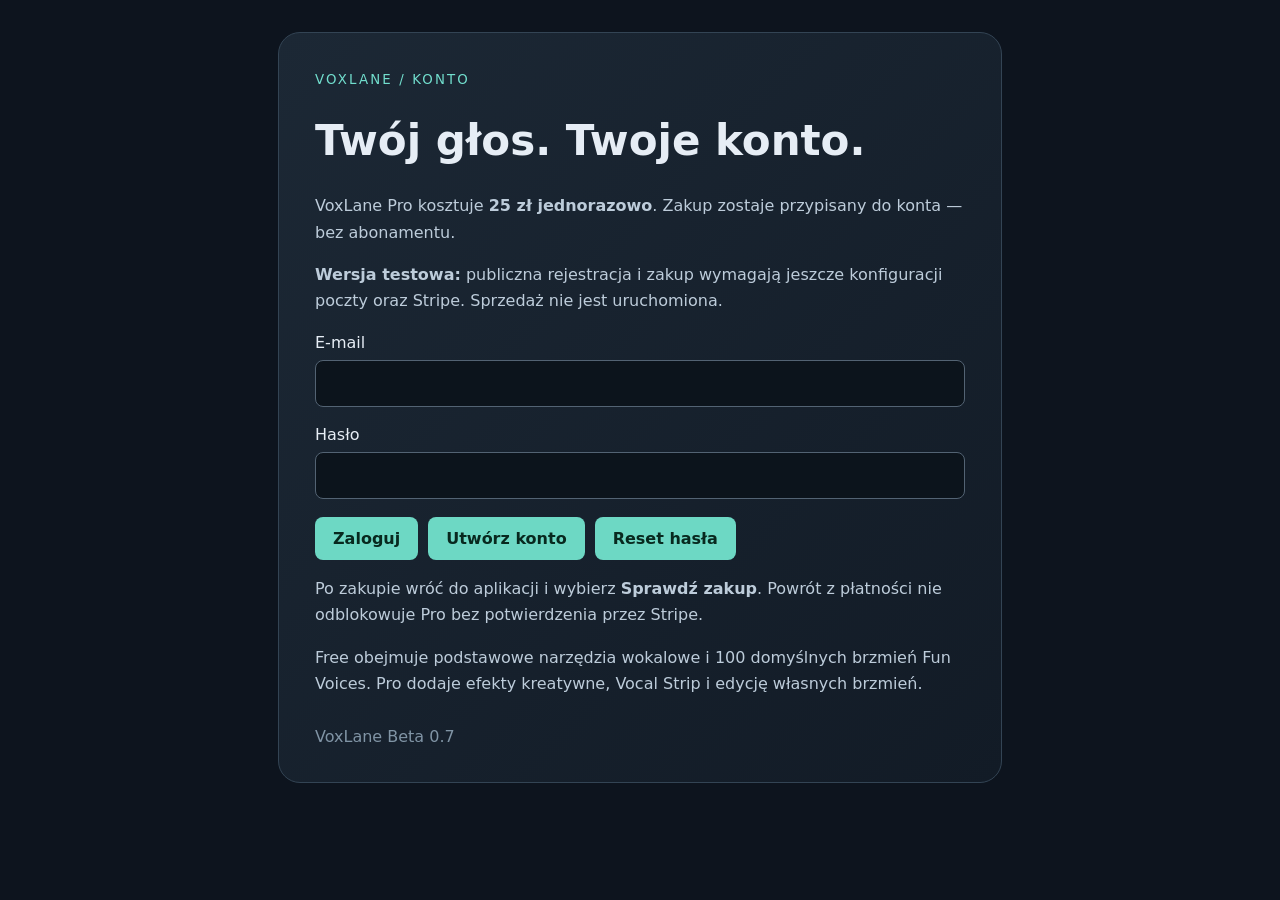
==== docs/account/index.html @ 1e981256 "Add VoxLane account preview for Supabase authentication" ====
<!doctype html>
<html lang="pl"><head><meta charset="utf-8"><meta name="viewport" content="width=device-width,initial-scale=1"><meta name="referrer" content="no-referrer"><title>VoxLane — konto</title><link rel="stylesheet" href="style.css"><script src="account.js" defer></script></head>
<body><main><small>VOXLANE / KONTO</small><h1>Twój głos. Twoje konto.</h1><p>VoxLane Pro kosztuje <strong>25 zł jednorazowo</strong>. Zakup zostaje przypisany do konta — bez abonamentu.</p>
<p><strong>Wersja testowa:</strong> publiczna rejestracja i zakup wymagają jeszcze konfiguracji poczty oraz Stripe. Sprzedaż nie jest uruchomiona.</p><form id="account"><label>E-mail<input id="email" type="email" autocomplete="email" required></label><label>Hasło<input id="password" type="password" autocomplete="current-password" minlength="10" required></label><div class="buttons"><button type="submit">Zaloguj</button><button type="button" id="signup">Utwórz konto</button><button type="button" id="forgot">Reset hasła</button></div></form>
<form id="recovery" hidden><h2>Ustaw nowe hasło</h2><label>Nowe hasło<input id="new-password" type="password" minlength="10" autocomplete="new-password" required></label><button>Zapisz hasło</button></form>
<p id="status" role="status"></p><p>Po zakupie wróć do aplikacji i wybierz <strong>Sprawdź zakup</strong>. Powrót z płatności nie odblokowuje Pro bez potwierdzenia przez Stripe.</p><p>Free obejmuje podstawowe narzędzia wokalowe i 100 domyślnych brzmień Fun Voices. Pro dodaje efekty kreatywne, Vocal Strip i edycję własnych brzmień.</p><footer>VoxLane Beta 0.7</footer></main></body></html>
---- docs/account/style.css ----
:root{font-family:system-ui,sans-serif;color:#e6edf5;background:#0d141e;color-scheme:dark}body{margin:0;padding:32px 16px}main{max-width:650px;margin:auto;padding:36px;border:1px solid #334454;border-radius:22px;background:linear-gradient(135deg,#1c2835,#121b26)}small{letter-spacing:.16em;color:#72dfce}h1{font-size:clamp(28px,6vw,42px)}p{line-height:1.65;color:#bdccda}label{display:block;margin:18px 0}input{display:block;box-sizing:border-box;width:100%;margin-top:8px;padding:13px;border:1px solid #536373;border-radius:8px;font:inherit;background:#0c141c}button{font:inherit;cursor:pointer;background:#6dd8c4;border:0;padding:12px 18px;border-radius:8px;color:#08291f;font-weight:650}.buttons{display:flex;gap:10px;flex-wrap:wrap}button:disabled{opacity:.5}#status{white-space:pre-wrap;border-left:3px solid #6dd8c4;padding-left:15px;overflow-wrap:anywhere}footer{margin-top:30px;color:#8094a5}
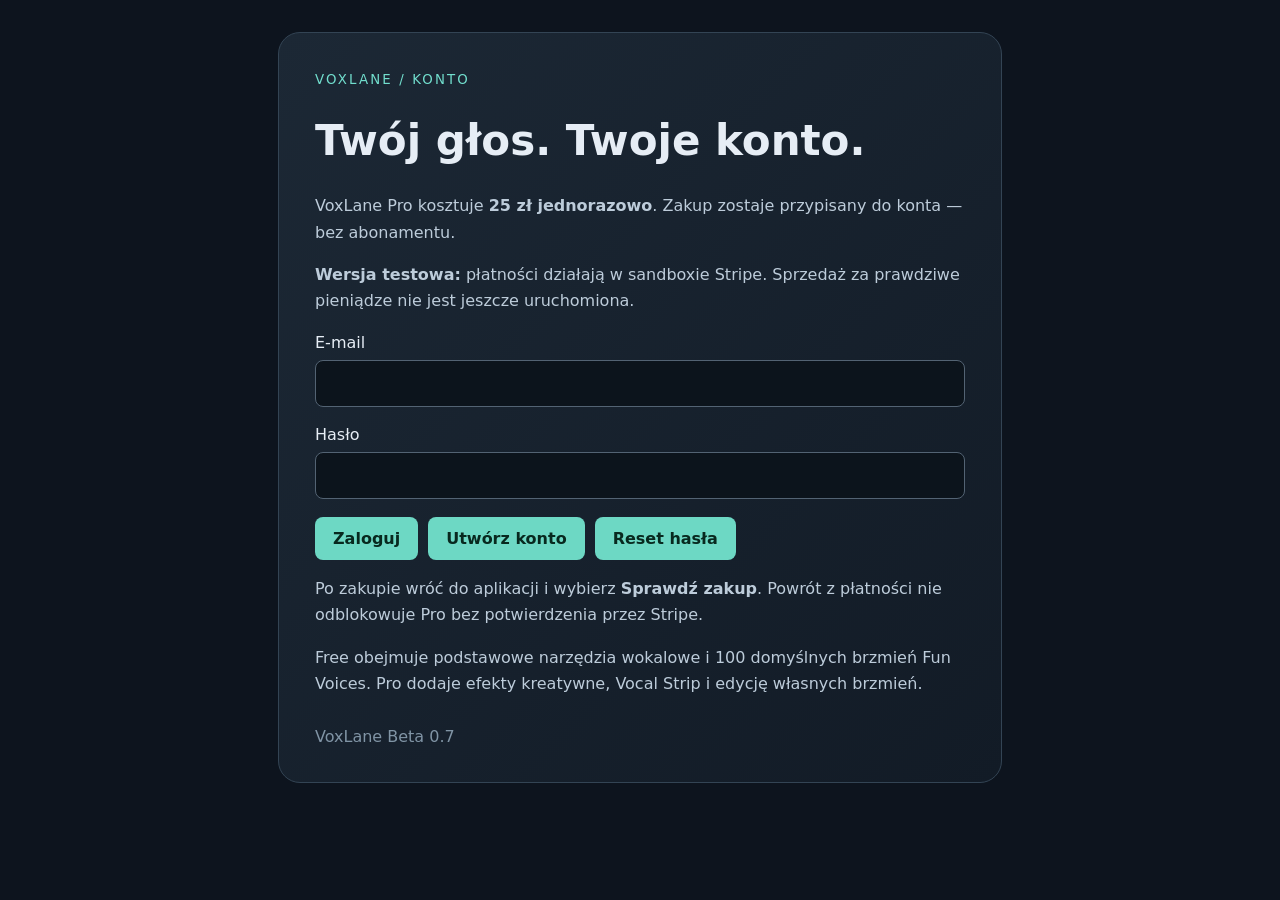
==== commit 57b7bad7: "Verify email recovery links only after explicit confirmation" ====
--- a/docs/account/index.html
+++ b/docs/account/index.html
@@ -1,7 +1,8 @@
 <!doctype html>
 <html lang="pl"><head><meta charset="utf-8"><meta name="viewport" content="width=device-width,initial-scale=1"><meta name="referrer" content="no-referrer"><title>VoxLane — konto</title><link rel="stylesheet" href="style.css"><script src="account.js" defer></script></head>
 <body><main><small>VOXLANE / KONTO</small><h1>Twój głos. Twoje konto.</h1><p>VoxLane Pro kosztuje <strong>25 zł jednorazowo</strong>. Zakup zostaje przypisany do konta — bez abonamentu.</p>
-<p><strong>Wersja testowa:</strong> publiczna rejestracja i zakup wymagają jeszcze konfiguracji poczty oraz Stripe. Sprzedaż nie jest uruchomiona.</p><form id="account"><label>E-mail<input id="email" type="email" autocomplete="email" required></label><label>Hasło<input id="password" type="password" autocomplete="current-password" minlength="10" required></label><div class="buttons"><button type="submit">Zaloguj</button><button type="button" id="signup">Utwórz konto</button><button type="button" id="forgot">Reset hasła</button></div></form>
+<p><strong>Wersja testowa:</strong> płatności działają w sandboxie Stripe. Sprzedaż za prawdziwe pieniądze nie jest jeszcze uruchomiona.</p>
+<form id="email-action" hidden><h2 id="email-action-title">Potwierdź adres e-mail</h2><div class="buttons"><button id="verify-email" type="submit">Kontynuuj</button><button id="email-action-cancel" type="button">Wróć do logowania</button></div></form>
+<form id="account"><label>E-mail<input id="email" type="email" autocomplete="email" required></label><label>Hasło<input id="password" type="password" autocomplete="current-password" minlength="10" required></label><div class="buttons"><button type="submit">Zaloguj</button><button type="button" id="signup">Utwórz konto</button><button type="button" id="forgot">Reset hasła</button></div></form>
 <form id="recovery" hidden><h2>Ustaw nowe hasło</h2><label>Nowe hasło<input id="new-password" type="password" minlength="10" autocomplete="new-password" required></label><button>Zapisz hasło</button></form>
 <p id="status" role="status"></p><p>Po zakupie wróć do aplikacji i wybierz <strong>Sprawdź zakup</strong>. Powrót z płatności nie odblokowuje Pro bez potwierdzenia przez Stripe.</p><p>Free obejmuje podstawowe narzędzia wokalowe i 100 domyślnych brzmień Fun Voices. Pro dodaje efekty kreatywne, Vocal Strip i edycję własnych brzmień.</p><footer>VoxLane Beta 0.7</footer></main></body></html>
-
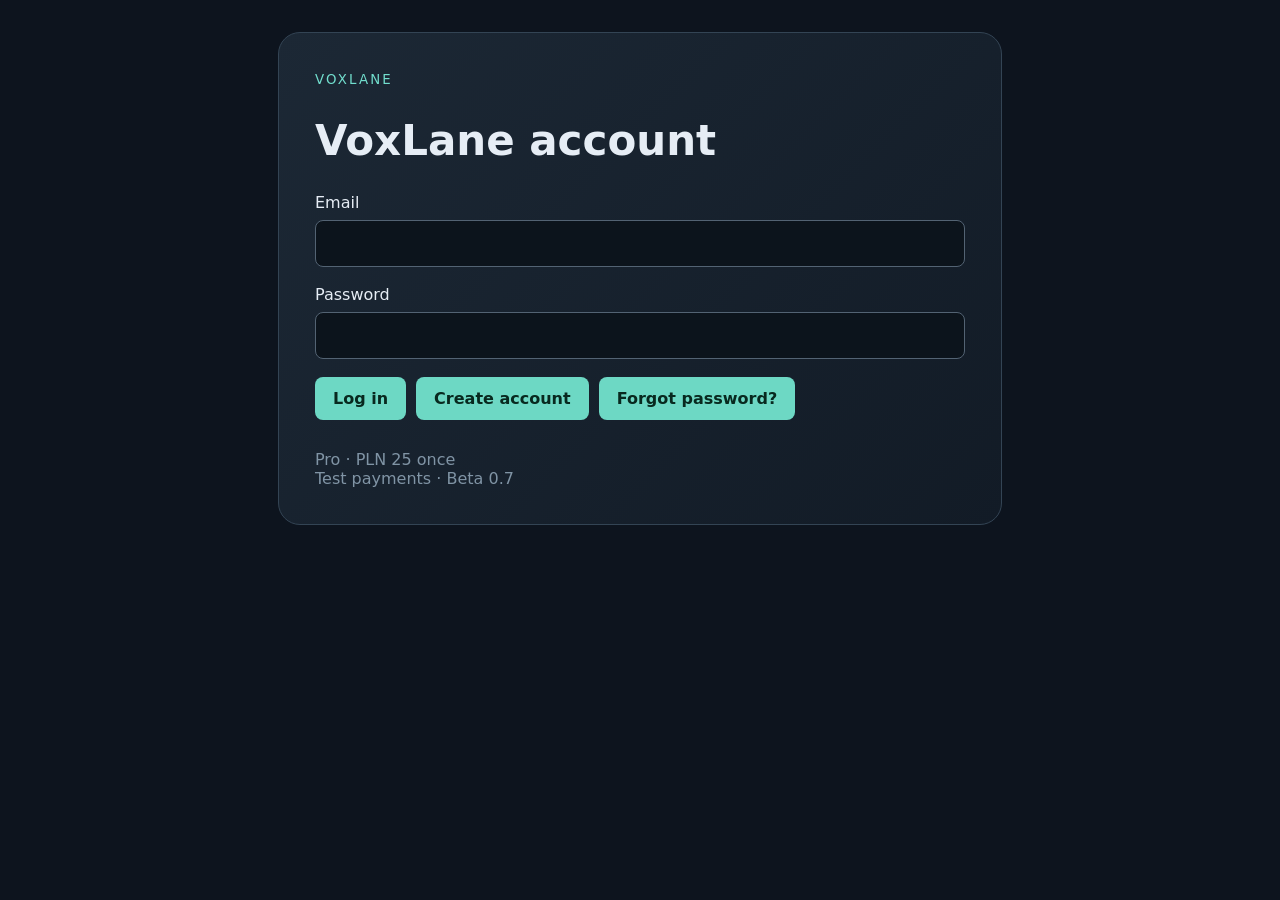
==== commit 8a588b58: "Shorten account messages and add automatic Polish and English" ====
--- a/docs/account/index.html
+++ b/docs/account/index.html
@@ -1,8 +1,7 @@
 <!doctype html>
-<html lang="pl"><head><meta charset="utf-8"><meta name="viewport" content="width=device-width,initial-scale=1"><meta name="referrer" content="no-referrer"><title>VoxLane — konto</title><link rel="stylesheet" href="style.css"><script src="account.js" defer></script></head>
-<body><main><small>VOXLANE / KONTO</small><h1>Twój głos. Twoje konto.</h1><p>VoxLane Pro kosztuje <strong>25 zł jednorazowo</strong>. Zakup zostaje przypisany do konta — bez abonamentu.</p>
-<p><strong>Wersja testowa:</strong> płatności działają w sandboxie Stripe. Sprzedaż za prawdziwe pieniądze nie jest jeszcze uruchomiona.</p>
-<form id="email-action" hidden><h2 id="email-action-title">Potwierdź adres e-mail</h2><div class="buttons"><button id="verify-email" type="submit">Kontynuuj</button><button id="email-action-cancel" type="button">Wróć do logowania</button></div></form>
-<form id="account"><label>E-mail<input id="email" type="email" autocomplete="email" required></label><label>Hasło<input id="password" type="password" autocomplete="current-password" minlength="10" required></label><div class="buttons"><button type="submit">Zaloguj</button><button type="button" id="signup">Utwórz konto</button><button type="button" id="forgot">Reset hasła</button></div></form>
-<form id="recovery" hidden><h2>Ustaw nowe hasło</h2><label>Nowe hasło<input id="new-password" type="password" minlength="10" autocomplete="new-password" required></label><button>Zapisz hasło</button></form>
-<p id="status" role="status"></p><p>Po zakupie wróć do aplikacji i wybierz <strong>Sprawdź zakup</strong>. Powrót z płatności nie odblokowuje Pro bez potwierdzenia przez Stripe.</p><p>Free obejmuje podstawowe narzędzia wokalowe i 100 domyślnych brzmień Fun Voices. Pro dodaje efekty kreatywne, Vocal Strip i edycję własnych brzmień.</p><footer>VoxLane Beta 0.7</footer></main></body></html>
+<html lang="en"><head><meta charset="utf-8"><meta name="viewport" content="width=device-width,initial-scale=1"><meta name="referrer" content="no-referrer"><title>VoxLane account</title><link rel="stylesheet" href="style.css"><script src="account.js?v=3" defer></script></head>
+<body><main><small>VOXLANE</small><h1 data-i18n="title">VoxLane account</h1>
+<form id="email-action" hidden><div class="buttons"><button id="verify-email" type="submit" data-i18n="confirm">Confirm email</button><button id="email-action-cancel" type="button" data-i18n="back">Back</button></div></form>
+<form id="account"><label><span data-i18n="email">Email</span><input id="email" type="email" autocomplete="email" required></label><label><span data-i18n="password">Password</span><input id="password" type="password" autocomplete="current-password" minlength="10" required></label><div class="buttons"><button type="submit" data-i18n="login">Log in</button><button type="button" id="signup" data-i18n="signup">Create account</button><button type="button" id="forgot" data-i18n="forgot">Forgot password?</button></div></form>
+<form id="recovery" hidden><label><span data-i18n="newPassword">New password</span><input id="new-password" type="password" minlength="10" autocomplete="new-password" required></label><button data-i18n="save">Save</button></form>
+<p id="status" role="status"></p><footer><span data-i18n="price">Pro · PLN 25 once</span><br><span data-i18n="test">Test payments</span> · Beta 0.7</footer></main></body></html>
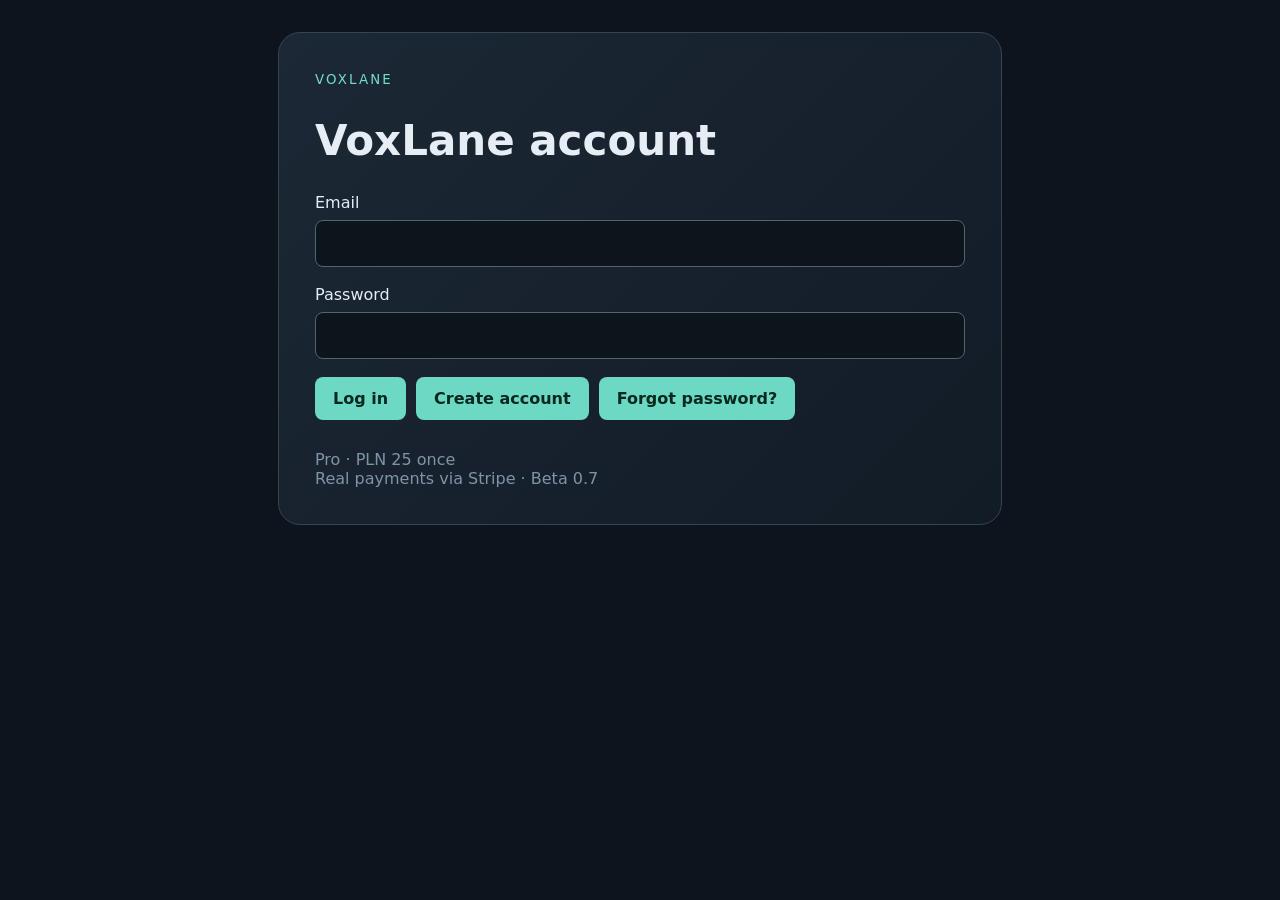
==== commit 9a5dca12: "Publish VoxLane Beta 0.7 live release documentation" ====
--- a/docs/account/index.html
+++ b/docs/account/index.html
@@ -1,7 +1,7 @@
 <!doctype html>
-<html lang="en"><head><meta charset="utf-8"><meta name="viewport" content="width=device-width,initial-scale=1"><meta name="referrer" content="no-referrer"><title>VoxLane account</title><link rel="stylesheet" href="style.css"><script src="account.js?v=3" defer></script></head>
+<html lang="en"><head><meta charset="utf-8"><meta name="viewport" content="width=device-width,initial-scale=1"><meta name="referrer" content="no-referrer"><title>VoxLane account</title><link rel="stylesheet" href="style.css"><script src="account.js?v=4" defer></script></head>
 <body><main><small>VOXLANE</small><h1 data-i18n="title">VoxLane account</h1>
 <form id="email-action" hidden><div class="buttons"><button id="verify-email" type="submit" data-i18n="confirm">Confirm email</button><button id="email-action-cancel" type="button" data-i18n="back">Back</button></div></form>
 <form id="account"><label><span data-i18n="email">Email</span><input id="email" type="email" autocomplete="email" required></label><label><span data-i18n="password">Password</span><input id="password" type="password" autocomplete="current-password" minlength="10" required></label><div class="buttons"><button type="submit" data-i18n="login">Log in</button><button type="button" id="signup" data-i18n="signup">Create account</button><button type="button" id="forgot" data-i18n="forgot">Forgot password?</button></div></form>
 <form id="recovery" hidden><label><span data-i18n="newPassword">New password</span><input id="new-password" type="password" minlength="10" autocomplete="new-password" required></label><button data-i18n="save">Save</button></form>
-<p id="status" role="status"></p><footer><span data-i18n="price">Pro · PLN 25 once</span><br><span data-i18n="test">Test payments</span> · Beta 0.7</footer></main></body></html>
+<p id="status" role="status"></p><footer><span data-i18n="price">Pro · PLN 25 once</span><br><span data-i18n="paymentMode">Real payments via Stripe</span> · Beta 0.7</footer></main></body></html>
